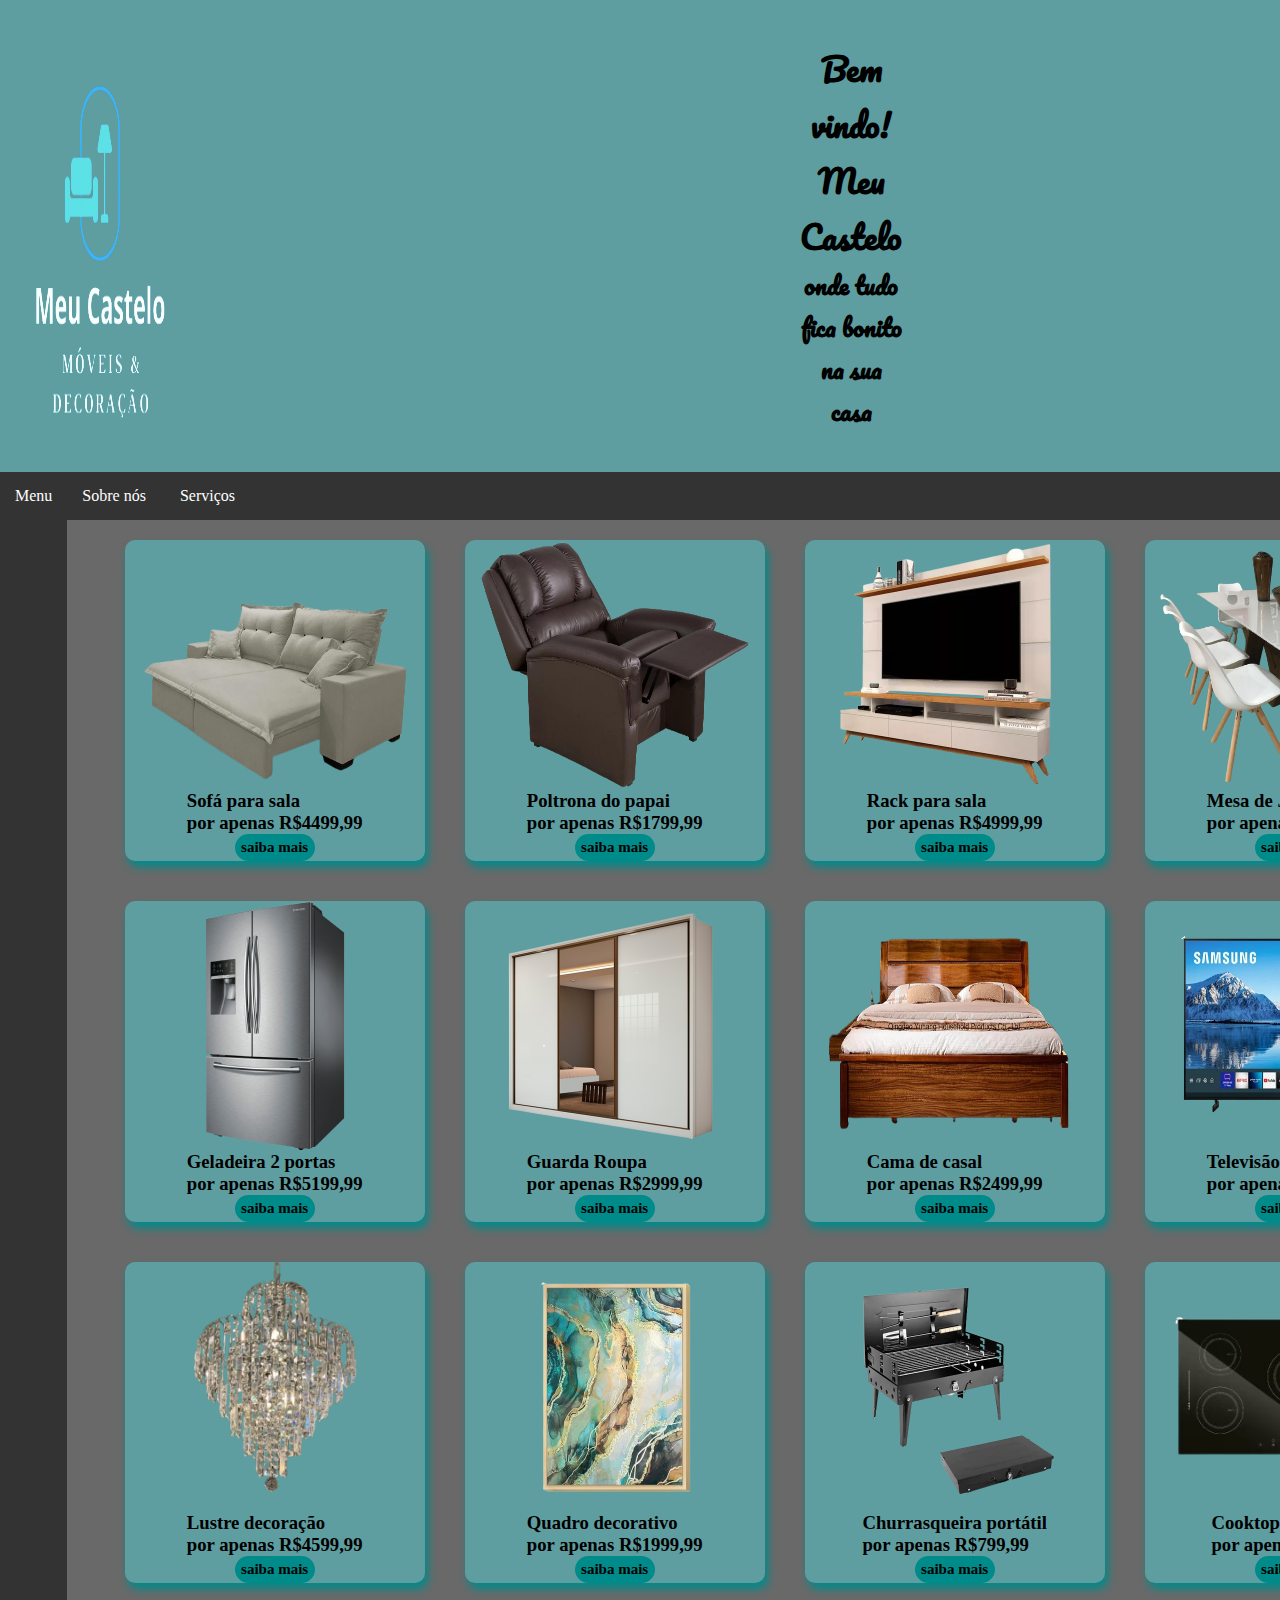
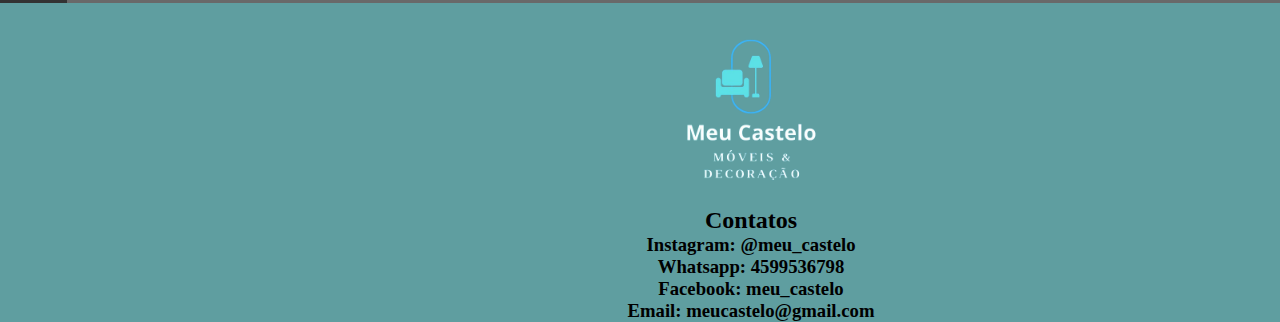
==== index.html @ 4a98001b "Add files via upload" ====
<!DOCTYPE html>
<html lang="en">
    <head>
        <meta charset="UTF-8">
        <meta name="viewport" content="width=device-width, initial-scale=1.0">
        <title>Meu Castelo</title>
        <link rel="preconnect" href="https://fonts.googleapis.com">
        <link rel="preconnect" href="https://fonts.gstatic.com" crossorigin>
        <link href="https://fonts.googleapis.com/css2?family=Pacifico&display=swap" rel="stylesheet">
        <link rel="stylesheet" href="style.css">
    </head>
    


    <!-- modificando o Header colocando imagens e o class da fonte-->
<body class="tudo">
    <header class="pacifico-regular">
            <img src="imagens/logotipo.png" alt="logotipo" class="logotipo">
            <div class="texto">
                <div>
                    <h1>Bem vindo! Meu Castelo</h1><h2>onde tudo fica bonito na sua casa</h2>
                </div>
            </div>    
    </header>
    <!--termino da modificação do Header-->



    <!-- modificando o botão MENU no ASIDE-->
    <aside class="menus">
        <nav class="menu-item">
            <ul>
                <li class="menuu">
                    <a href="">Menu</a>
                    <div class="menuu-item">
                        <a href="">Login</a>
                        <a href="">Entrar</a>
                        <a href="">Sobre</a>
                        <a href="">Produtos</a>
                    </div>    
                </li>
            </ul>        
        </nav>
    </aside>
    <!--termino da modificação do botão MENU-->



    <!-- modificando o botão SERVIÇOS no MAIN-->
    <main class="base">
        <nav>
            <ul>
                <li>
                    <a href="">Sobre nós</a>
                </li>
                <li class="dropdown">
                    <a href="">Serviços</a>
                    <div class="dropdown-menu">
                        <a href="">Serviço 1</a>
                        <a href="">Serviço 2</a>
                        <a href="">Serviço 3</a>

                    </div>
                </li>
            </ul>
        </nav> 
    <!--termino da modificação do botão SERVIÇOS-->
    
    
        

    <!-- adicionando as imagens e legendas do Card-->
        <section class="caixa_mae">
        <div class="produto-wrapper">
            <img src="imagens/sofa.png" class="sofa">
            <h3>Sofá para sala <br> por apenas R$4499,99</h3>
            <a href="www.google">saiba mais</a>
        </div>
        <div class="produto-wrapper">
            <img src="imagens/papai.png" class="sofa">
            <h3>Poltrona do papai<br> por apenas R$1799,99</h3>
            <a href="www.google">saiba mais</a>
        </div>
        <div class="produto-wrapper">
            <img src="imagens/rack.png" class="sofa">
            <h3>Rack para sala<br> por apenas R$4999,99</h3>
            <a href="www.google">saiba mais</a>
        </div>
        <div class="produto-wrapper">
            <img src="imagens/mesa.png" class="sofa">
            <h3>Mesa de Jantar <br> por apenas R$5299,99</h3>
            <a href="www.google">saiba mais</a>
        </div>
        <div class="produto-wrapper">
            <img src="imagens/geladeira.png" class="sofa">
            <h3>Geladeira 2 portas <br> por apenas R$5199,99</h3>
            <a href="www.google">saiba mais</a>
        </div>
        <div class="produto-wrapper">
            <img src="imagens/guardaroupa.png" class="sofa">
            <h3>Guarda Roupa  <br> por apenas R$2999,99</h3>
            <a href="www.google">saiba mais</a>
        </div>
        <div class="produto-wrapper">
            <img src="imagens/cama.png" class="sofa">
            <h3>Cama de casal <br> por apenas R$2499,99</h3>
            <a href="www.google">saiba mais</a>
        </div>
        <div class="produto-wrapper">
            <img src="imagens/televisao.png" class="sofa">
            <h3>Televisão 4K Smart <br> por apenas R$3199,99</h3>
            <a href="file:///C:/Users/riosa/OneDrive/%C3%81rea%20de%20Trabalho/primeira_loja-main/produto.html " target="_blank">saiba mais</a>
        </div>
        <div class="produto-wrapper">
            <img src="imagens/lustre.png" class="sofa">
            <h3>Lustre decoração <br> por apenas R$4599,99</h3>
            <a href="www.google">saiba mais</a>
        </div>
        <div class="produto-wrapper">
            <img src="imagens/quadro.png" class="sofa">
            <h3>Quadro decorativo <br> por apenas R$1999,99</h3>
            <a href="www.google">saiba mais</a>
        </div>
        <div class="produto-wrapper">
            <img src="imagens/churrasqueira.png" class="sofa">
            <h3>Churrasqueira portátil <br> por apenas R$799,99</h3>
            <a href="www.google">saiba mais</a>
        </div>
        <div class="produto-wrapper">
            <img src="imagens/cooktop.png" class="sofa">
            <h3>Cooktop indução <br> por apenas R$699,99</h3>
            <a href="www.google">saiba mais</a>
        </div>
    <!--termino das imgaens e legendas do card--> 
    
    
    
    <!-- modificando o FOOTER-->
        </section>
    </main>
    <footer class="contatos" >
        <img class="logotipoo" src="imagens/logotipo.png" alt="logotipo">
        <h2>Contatos</h2>
        <ul>
            <h3>Instagram: @meu_castelo</h3>
            <h3>Whatsapp: 4599536798</h3>
            <h3>Facebook: meu_castelo</h3>
            <h3>Email: meucastelo@gmail.com</h3>
        </ul>
    </footer>
    <!--termino da modificação do footer-->
</body>
</html>
---- style.css ----
*{
    margin: 0;
    padding: 0;
    box-sizing: border-box;
}
header {
    width: 100%;
    display: flex;
}
.logotipo{
    width: 200px;
}

    
    /*aqui estou começando o grid*/
body{
    display: grid;
    grid-template-areas:
    "cabeca cabeca cabeca"
    "lateral meio meio"
    "pe pe pe";
    grid-template-columns: auto auto auto;
    grid-template-rows: auto auto auto;
}
header{
    grid-area: cabeca;
    background-color: cadetblue;
    text-align: center;
}
aside{
    grid-area: lateral;
    background-color: #333;
}
main{
    grid-area: meio;
    background-color: dimgrey;
}
footer{
    grid-area: pe;
    background-color: cadetblue;
}
@media screen and (max-width: 820px){
    body{
        display: flex;
        flex-direction: column;
        grid-template-areas: 
        "cabeca"
        "lateral"
        "meio"
        "pe";
        grid-template-columns: auto;
        grid-template-rows: auto auto auto;
    }
}
@media screen and (max-width: 820px){
    header{
        display: flex;
        flex-direction: column;
        grid-template-areas: 
        "cabeca"
        "lateral"
        "meio"
        "pe";
        grid-template-columns: auto;
        grid-template-rows: auto auto auto;
    }
}
@media screen and (max-width: 820px){
    footer{
        display: flex;
        flex-direction: column;
        grid-template-areas: 
        "cabeca"
        "lateral"
        "meio"
        "pe";
        grid-template-columns: auto;
        grid-template-rows: auto auto auto;
    }
}
    /*termino do grid*/


    /*aqui estou iniciando o card*/
.caixa_mae{
    display: flex;
    flex-wrap: wrap;
    justify-content: center;
}
.produto-wrapper{
    border-radius: 10px;
    width: 300px;
    height: 450;
    display: flex;
    flex-direction: column;
    justify-content: center;
    align-items: center;
    margin: 20px;
    background-color: cadetblue;
    transition: 0.5s;
    box-shadow: 3px 6px 9px darkcyan;
}
.produto-wrapper :hover{
    background-color: beige;
    transition: 1s;
    border-radius: 15px;
    padding: 10px 10px;
}
.produto-weapper img{
    height: 280px;
    border-radius: 5px;
}
.produto-weapper a:hover{
    background-color: beige;
    color: rgb(12, 7, 0)
}
.caixa_mae a{
    background-color: darkcyan;
    border-radius: 80px;
    padding: 5px;
    width: 80px;
    text-align: center;
    text-decoration: none;
    color: black;
    font-weight: 600;
    font-size: 15px;
}
    /*termino do card*/




    /* modificações no header, footer e main*/
.sofa{
    height: 250px;
    max-width: 270px;
}
.logotipoo{
    width: 200px;
}
.contatos{
    text-align: center;
    align-items: center;
}
.texto{
    text-align: center;
    align-items: center;
    padding: 40px 600px;
    display: flex;
    color: black;
}
    /*termino das modificações no header, footer e main*/




    /* fonte de letra no header*/
.pacifico-regular {
    font-family: "Pacifico", cursive;
    font-weight: 400;
    font-style: normal;
}
    /*termino da fonte*/



    /*começo da modificação do MENU no aside*/
.menu li{
    display: inline-block;
}
menu li a{
    display: inline-block;
    color: white;
    padding: 15px;
}
.menu-item a:hover{
    background-color: darkcyan;
    transition: 1.5s;
}

.menuu-item{
    position: absolute;
    display: none;
    background-color: #333;
}
.menuu-item a{
    display: block;
}
.menuu:hover .menuu-item{
    display: block;
}
    /* termino da modificação do MENU no aside*/


    
    /* modificando a opção SERIÇOS*/
nav{
    background-color: #333;
}
nav li{
    display: inline-block;
}
nav li a{
    display: inline-block;
    color: white;
    text-decoration: none;
    padding: 15px;
}
nav li a:hover{
    background-color: darkcyan;
    transition: 1.5s;
}
.dropdown-menu{
    position: absolute;
    display: none;
    background-color: #333;
}
.dropdown-menu a{
    display: block;
}
.dropdown:hover .dropdown-menu{
    display: block;
}
    /*termino da modificação SERIÇOS*/
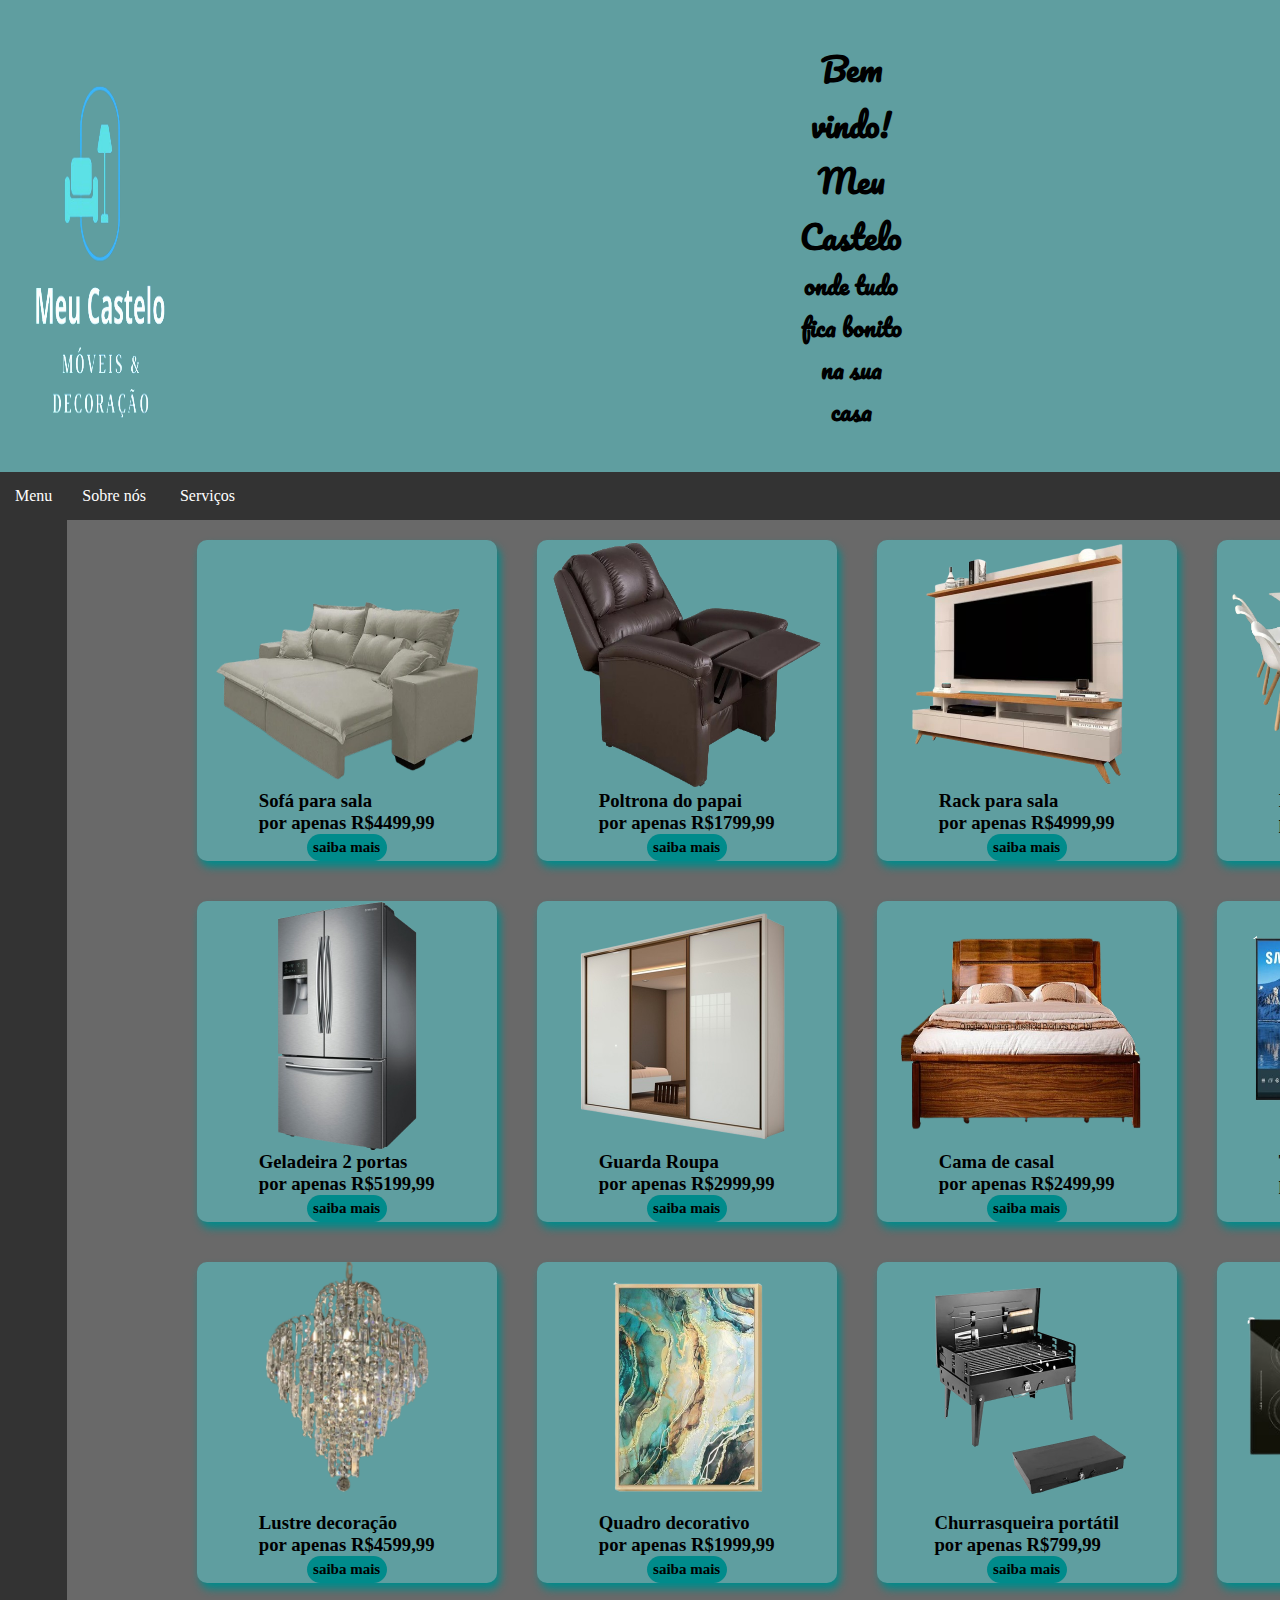
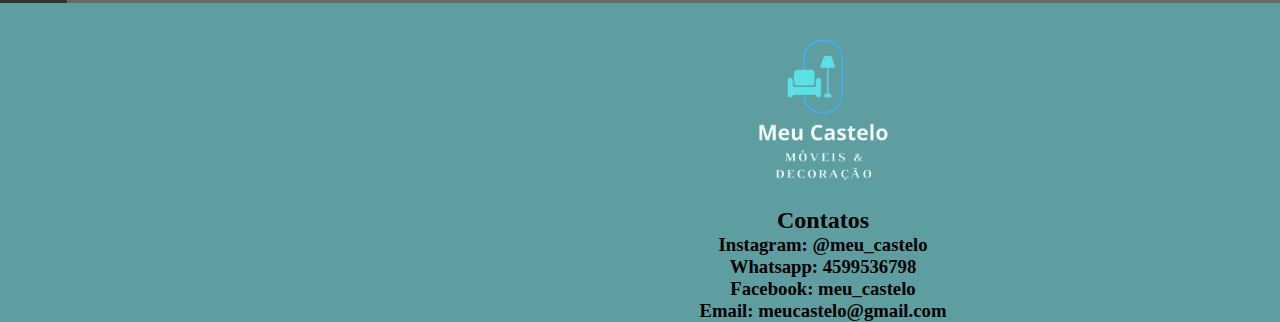
==== commit a919f580: "Add files via upload" ====
--- a/index.html
+++ b/index.html
@@ -20,7 +20,13 @@
                 <div>
                     <h1>Bem vindo! Meu Castelo</h1><h2>onde tudo fica bonito na sua casa</h2>
                 </div>
-            </div>    
+            </div>
+            <div class="cadastro">
+                <a href="">Cadastrar-se</a>
+            </div>
+            <div class="entrar">
+                <a href="">,entrar</a>
+            </div>       
     </header>
     <!--termino da modificação do Header-->
 
--- a/style.css
+++ b/style.css
@@ -101,7 +101,7 @@
     box-shadow: 3px 6px 9px darkcyan;
 }
 .produto-wrapper :hover{
-    background-color: beige;
+    background-color: darkcyan;
     transition: 1s;
     border-radius: 15px;
     padding: 10px 10px;
@@ -111,7 +111,7 @@
     border-radius: 5px;
 }
 .produto-weapper a:hover{
-    background-color: beige;
+    background-color: cadetblue;
     color: rgb(12, 7, 0)
 }
 .caixa_mae a{
@@ -224,3 +224,19 @@
     /*termino da modificação SERIÇOS*/
 
 
+.cadastro a{
+    text-decoration: none;
+    font-size: 17px;
+    color: white;
+    padding-right: 3px;
+}
+.entrar a{
+    text-decoration: none;
+    font-size: 17px;
+    color: white;
+    padding-right: 8px;
+
+}
+
+
+
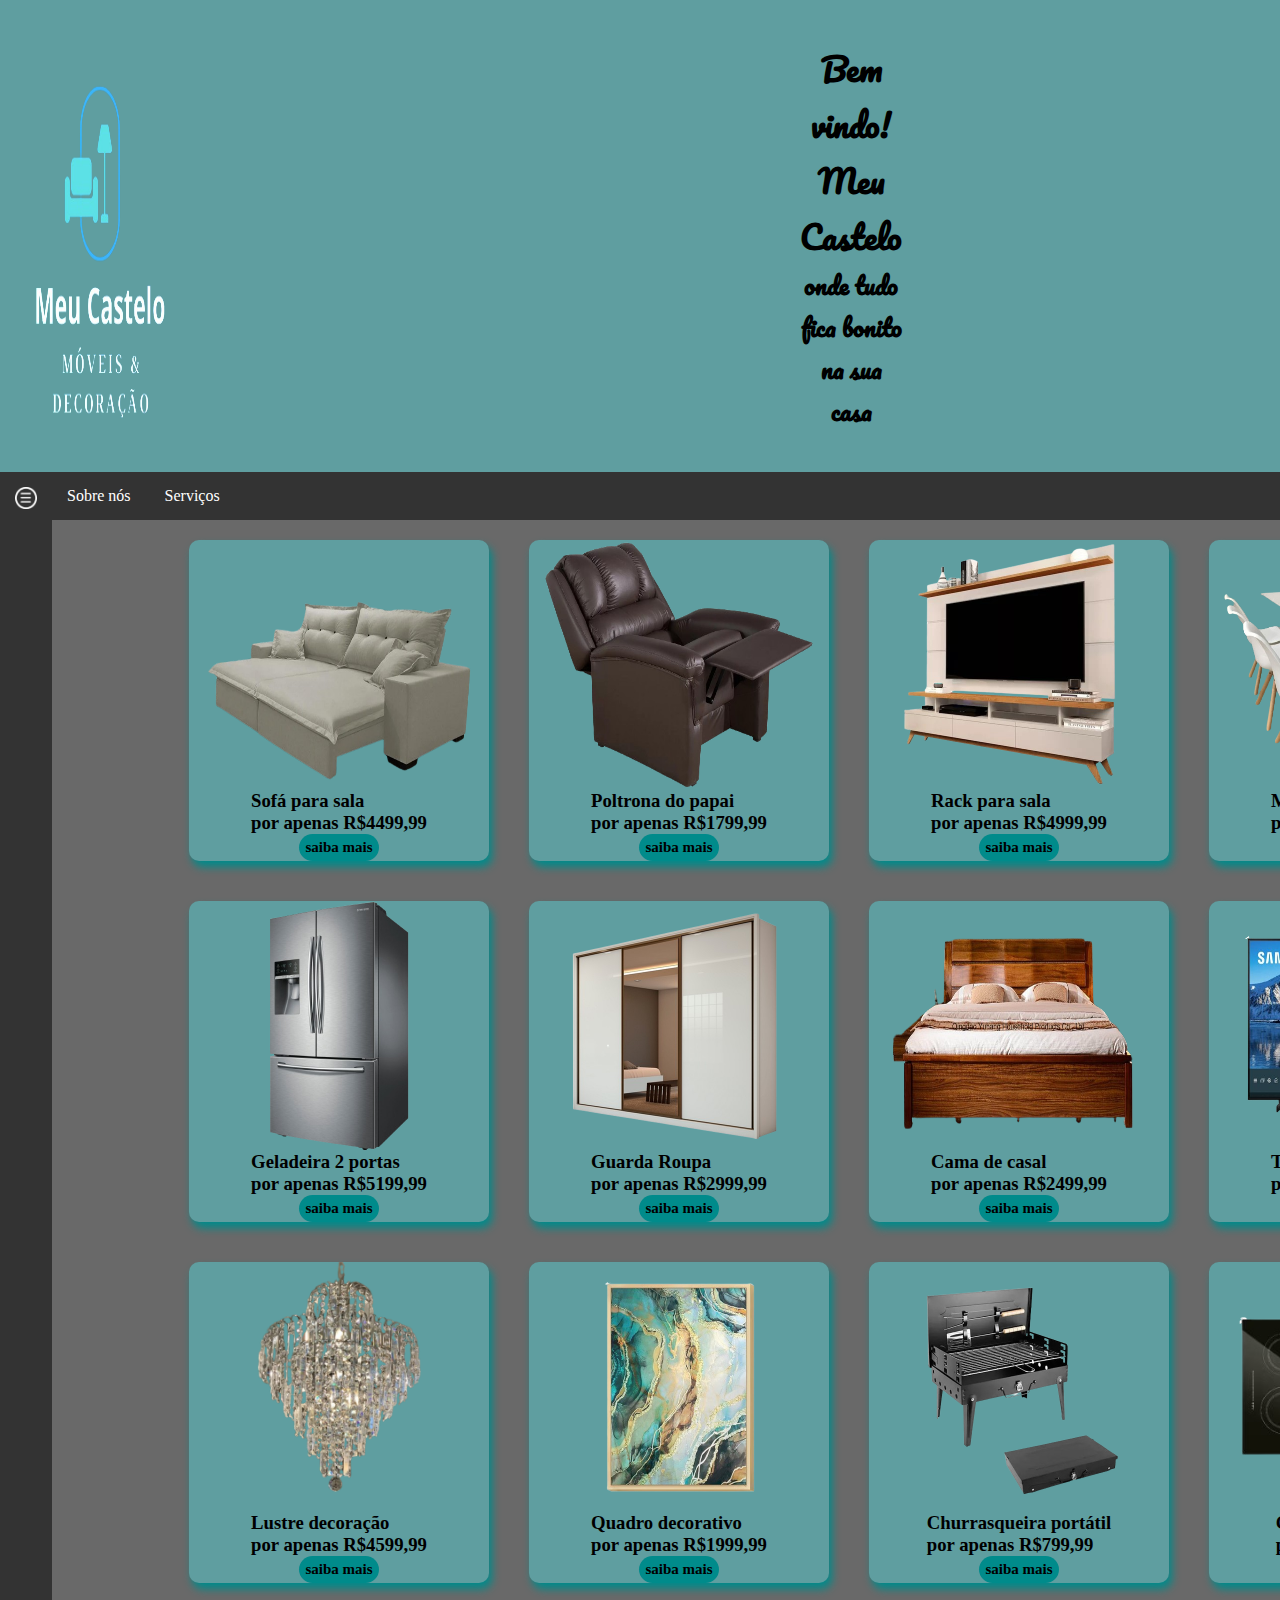
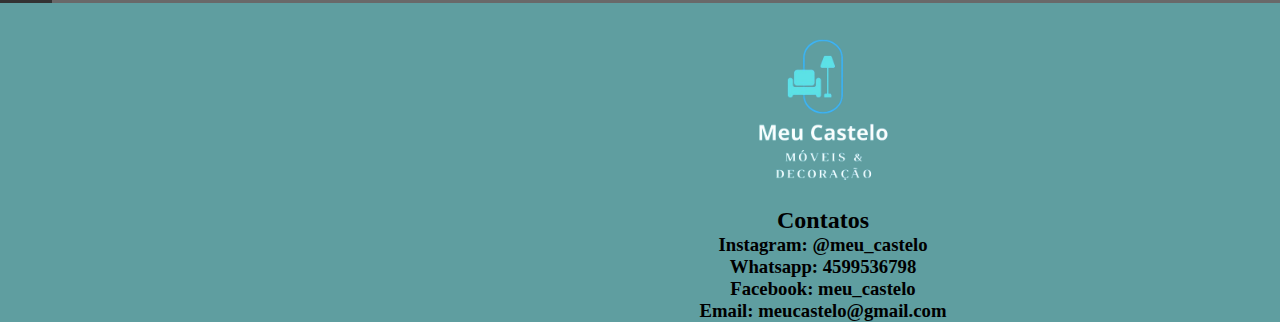
==== commit de3bfe72: "Add files via upload" ====
--- a/index.html
+++ b/index.html
@@ -22,10 +22,10 @@
                 </div>
             </div>
             <div class="cadastro">
-                <a href="">Cadastrar-se</a>
+                <a href="file:///tmp/guest-enaqbk/Downloads/primeira_loja-main/cadastro.html">Cadastrar-se</a>
             </div>
             <div class="entrar">
-                <a href="">,entrar</a>
+                <a href="file:///tmp/guest-enaqbk/Downloads/primeira_loja-main/cadastro.html">,entrar</a>
             </div>       
     </header>
     <!--termino da modificação do Header-->
@@ -37,7 +37,7 @@
         <nav class="menu-item">
             <ul>
                 <li class="menuu">
-                    <a href="">Menu</a>
+                    <a href=""><img src="imagens/menu.png"></a>
                     <div class="menuu-item">
                         <a href="">Login</a>
                         <a href="">Entrar</a>
--- a/style.css
+++ b/style.css
@@ -165,6 +165,10 @@
 
 
     /*começo da modificação do MENU no aside*/
+
+.menu-item img{
+    width: 22px;
+}
 .menu li{
     display: inline-block;
 }
@@ -192,8 +196,7 @@
     /* termino da modificação do MENU no aside*/
 
 
-    
-    /* modificando a opção SERIÇOS*/
+    /* modificando a opção SERVIÇOS*/
 nav{
     background-color: #333;
 }
@@ -223,6 +226,13 @@
 }
     /*termino da modificação SERIÇOS*/
 
+.cadastro{
+    padding: 10px 0;
+}
+
+.entrar{
+    padding: 10px 0;
+}
 
 .cadastro a{
     text-decoration: none;
@@ -235,8 +245,7 @@
     font-size: 17px;
     color: white;
     padding-right: 8px;
-
-}
-
-
-
+}
+
+
+
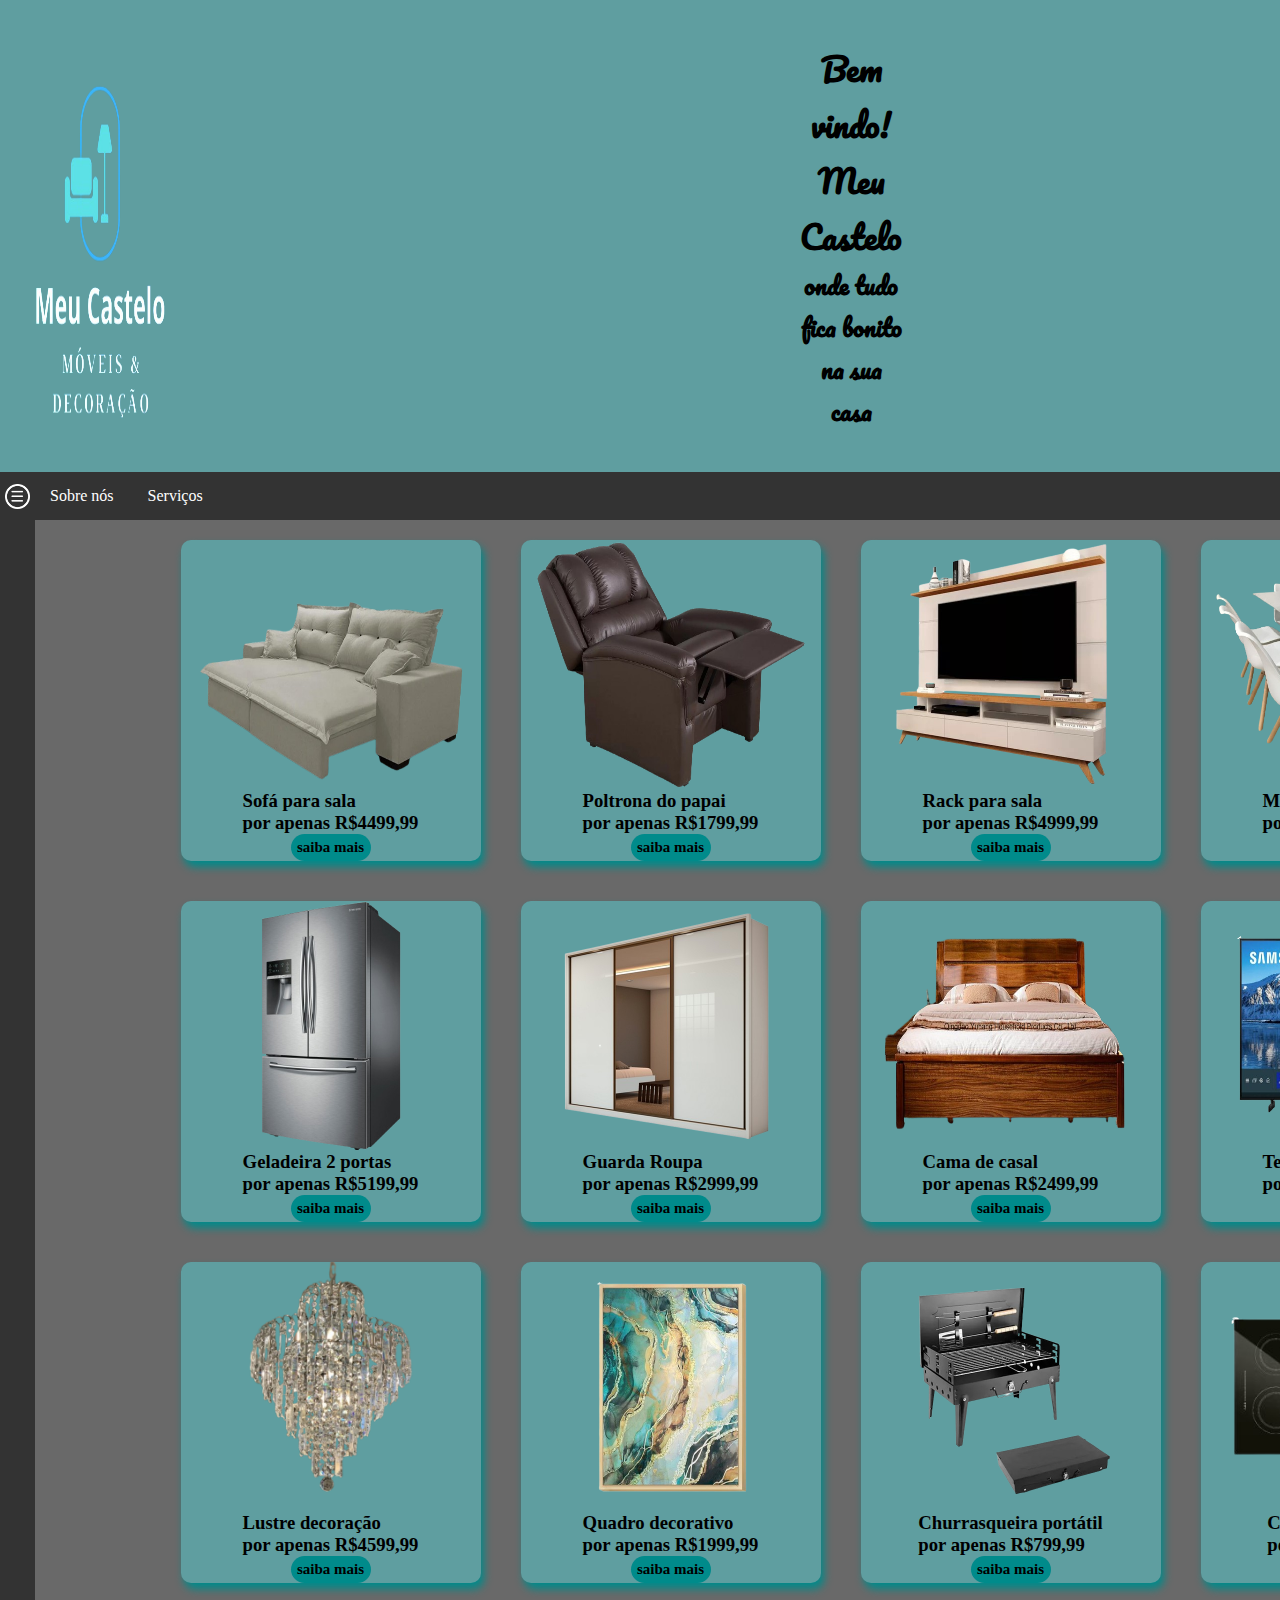
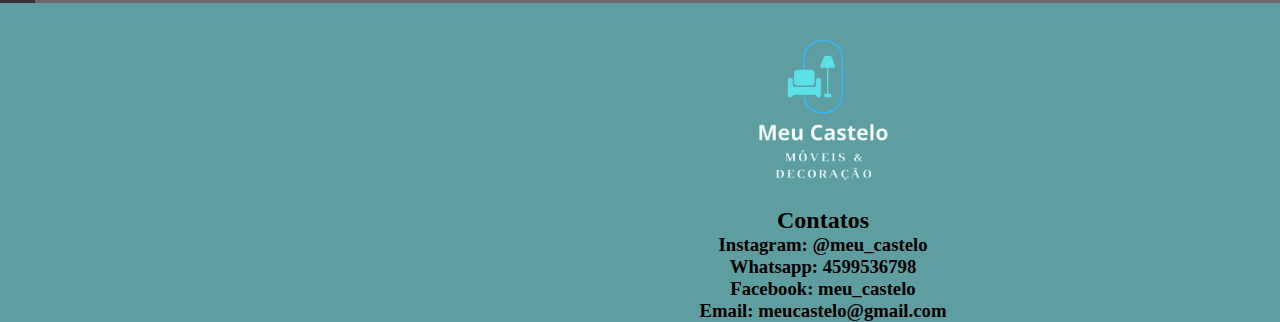
==== commit 0630ed37: "Add files via upload" ====
--- a/index.html
+++ b/index.html
@@ -35,17 +35,7 @@
     <!-- modificando o botão MENU no ASIDE-->
     <aside class="menus">
         <nav class="menu-item">
-            <ul>
-                <li class="menuu">
-                    <a href=""><img src="imagens/menu.png"></a>
-                    <div class="menuu-item">
-                        <a href="">Login</a>
-                        <a href="">Entrar</a>
-                        <a href="">Sobre</a>
-                        <a href="">Produtos</a>
-                    </div>    
-                </li>
-            </ul>        
+            <a href=""><img src="imagens/menu.png"></a>     
         </nav>
     </aside>
     <!--termino da modificação do botão MENU-->
--- a/style.css
+++ b/style.css
@@ -162,38 +162,11 @@
 }
     /*termino da fonte*/
 
-
-
-    /*começo da modificação do MENU no aside*/
-
 .menu-item img{
-    width: 22px;
-}
-.menu li{
-    display: inline-block;
-}
-menu li a{
-    display: inline-block;
-    color: white;
-    padding: 15px;
-}
-.menu-item a:hover{
-    background-color: darkcyan;
-    transition: 1.5s;
-}
-
-.menuu-item{
-    position: absolute;
-    display: none;
-    background-color: #333;
-}
-.menuu-item a{
-    display: block;
-}
-.menuu:hover .menuu-item{
-    display: block;
-}
-    /* termino da modificação do MENU no aside*/
+    width: 35px;
+    padding: 12px 5px;
+}
+
 
 
     /* modificando a opção SERVIÇOS*/
@@ -226,6 +199,8 @@
 }
     /*termino da modificação SERIÇOS*/
 
+
+
 .cadastro{
     padding: 10px 0;
 }
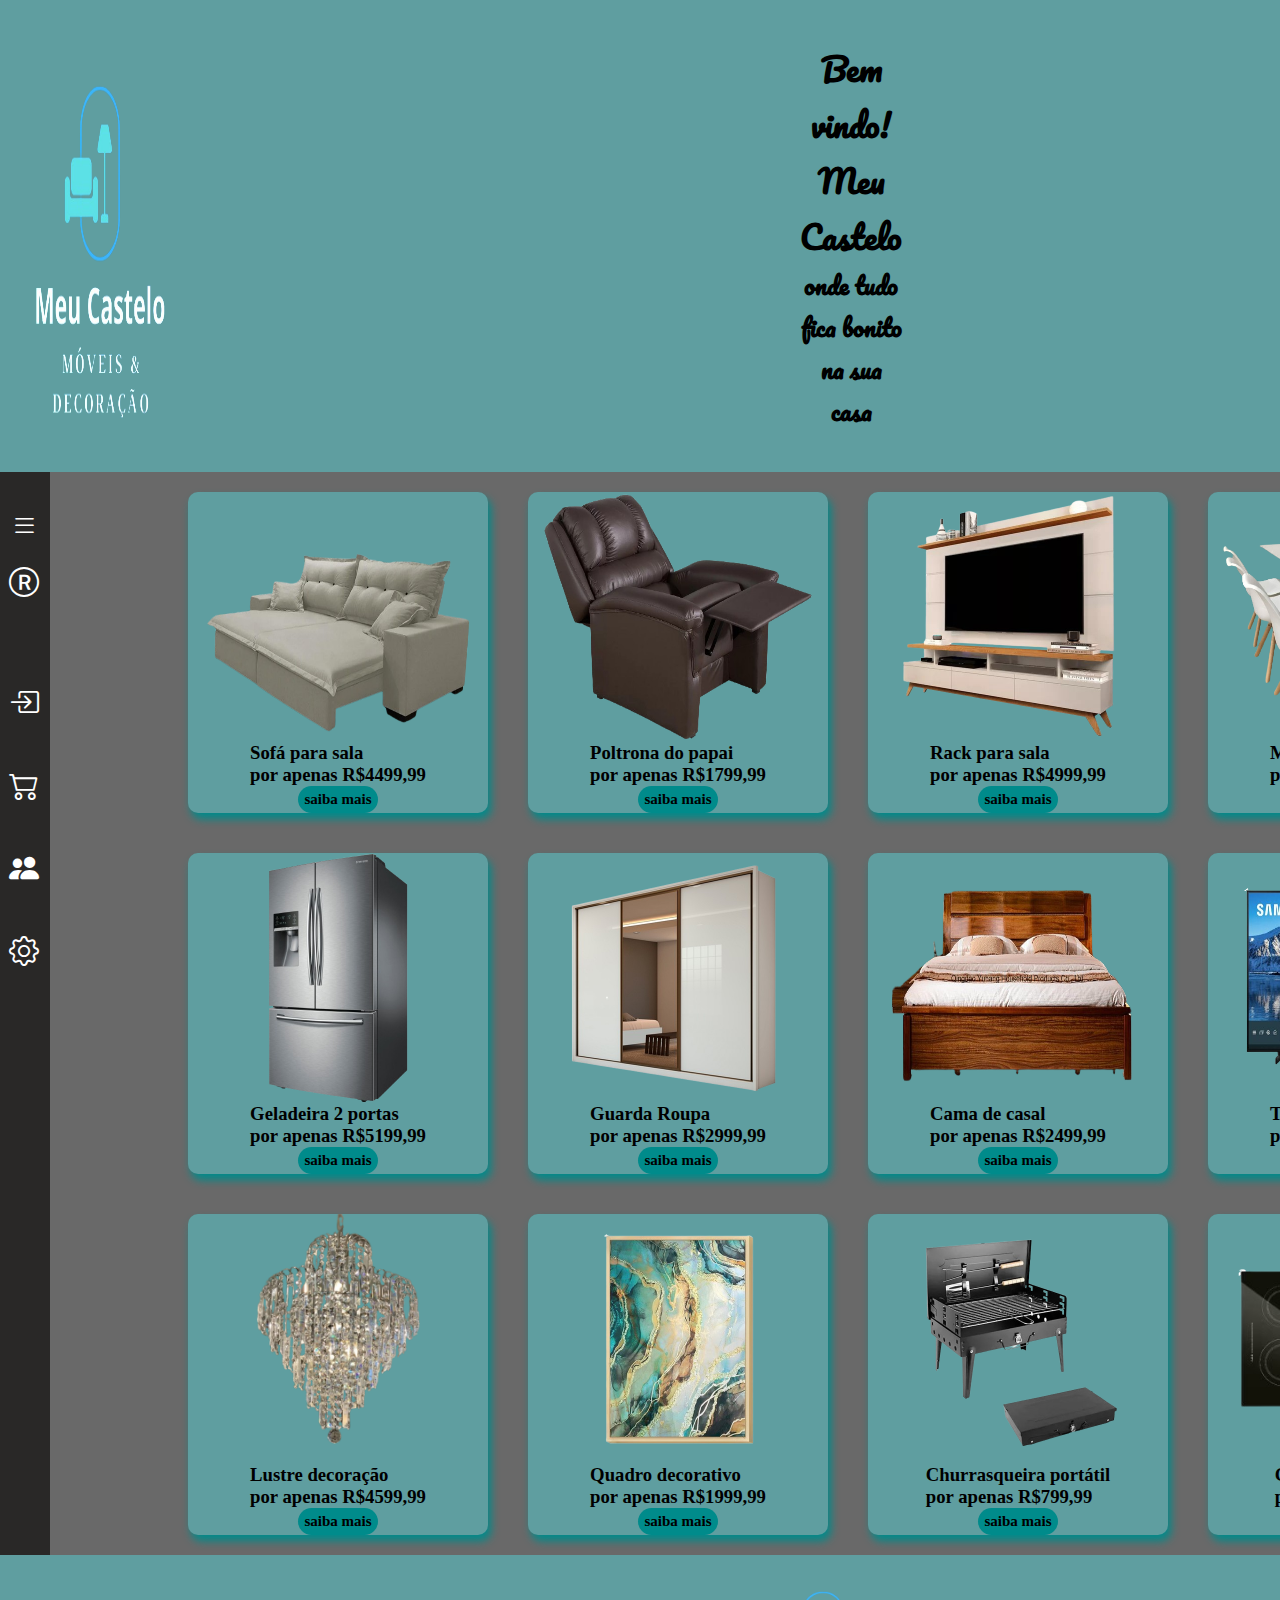
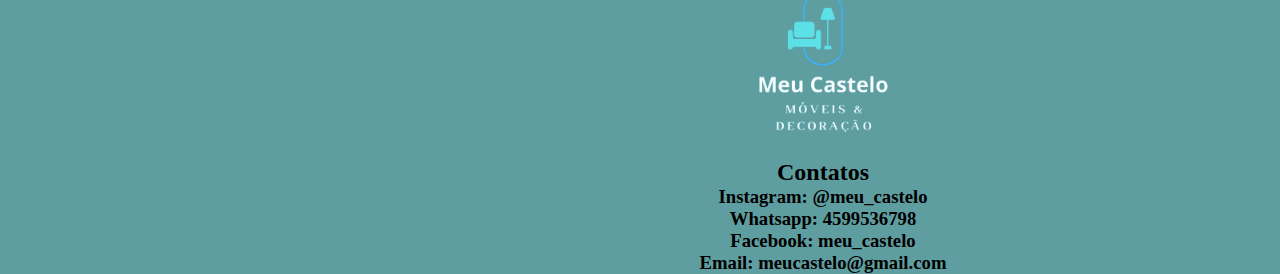
==== commit a57579c2: "Add files via upload" ====
--- a/index.html
+++ b/index.html
@@ -8,6 +8,7 @@
         <link rel="preconnect" href="https://fonts.gstatic.com" crossorigin>
         <link href="https://fonts.googleapis.com/css2?family=Pacifico&display=swap" rel="stylesheet">
         <link rel="stylesheet" href="style.css">
+        <link rel="stylesheet" href="https://cdn.jsdelivr.net/npm/bootstrap-icons@1.10.3/font/bootstrap-icons.css">
     </head>
     
 
@@ -32,39 +33,51 @@
 
 
 
-    <!-- modificando o botão MENU no ASIDE-->
-    <aside class="menus">
-        <nav class="menu-item">
-            <a href=""><img src="imagens/menu.png"></a>     
+    <!-- começo do MENU RETRÁTIL no ASIDE-->
+    <aside>
+        <nav class="menu-lateral">
+            <div class="expandir">
+                <i class="bi bi-list"></i>
+            </div>
+            <ul class="ull">
+                <li class="item-menu">
+                    <a href="#">
+                        <span class="icon"><i class="bi bi-r-circle" class="icon-cadastro"></i></span>
+                        <span class="text-link">Cadastrar-se</span>
+                    </a>
+                </li>
+                <li class="item-menu">
+                    <a href="#">
+                        <span class="icon"><i class="bi bi-box-arrow-in-right"></i></span>
+                        <span class="text-link">Login</span>
+                    </a>
+                </li>
+                <li class="item-menu">
+                    <a href="#">
+                        <span class="icon"><i class="bi bi-cart2"></i></i></span>
+                        <span class="text-link">Carrinho</span>
+                    </a>
+                </li>
+                <li class="item-menu">
+                    <a href="#">
+                        <span class="icon"><i class="bi bi-people-fill"></i></span>
+                        <span class="text-link">Perfil</span>
+                    </a>
+                </li>
+                <li class="item-menu">
+                    <a href="#">
+                        <span class="icon"><i class="bi bi-gear"></i></i></span>
+                        <span class="text-link">Configurações</span>
+                    </a>
+                </li>
+            </ul>
         </nav>
     </aside>
-    <!--termino da modificação do botão MENU-->
+    <!--término do MENU RETRÁTIL no ASIDE-->
 
 
 
-    <!-- modificando o botão SERVIÇOS no MAIN-->
-    <main class="base">
-        <nav>
-            <ul>
-                <li>
-                    <a href="">Sobre nós</a>
-                </li>
-                <li class="dropdown">
-                    <a href="">Serviços</a>
-                    <div class="dropdown-menu">
-                        <a href="">Serviço 1</a>
-                        <a href="">Serviço 2</a>
-                        <a href="">Serviço 3</a>
-
-                    </div>
-                </li>
-            </ul>
-        </nav> 
-    <!--termino da modificação do botão SERVIÇOS-->
-    
-    
-        
-
+    <main class="base"> 
     <!-- adicionando as imagens e legendas do Card-->
         <section class="caixa_mae">
         <div class="produto-wrapper">
--- a/style.css
+++ b/style.css
@@ -29,7 +29,7 @@
 }
 aside{
     grid-area: lateral;
-    background-color: #333;
+    background-color: white;
 }
 main{
     grid-area: meio;
@@ -157,7 +157,6 @@
     /* fonte de letra no header*/
 .pacifico-regular {
     font-family: "Pacifico", cursive;
-    font-weight: 400;
     font-style: normal;
 }
     /*termino da fonte*/
@@ -169,38 +168,6 @@
 
 
 
-    /* modificando a opção SERVIÇOS*/
-nav{
-    background-color: #333;
-}
-nav li{
-    display: inline-block;
-}
-nav li a{
-    display: inline-block;
-    color: white;
-    text-decoration: none;
-    padding: 15px;
-}
-nav li a:hover{
-    background-color: darkcyan;
-    transition: 1.5s;
-}
-.dropdown-menu{
-    position: absolute;
-    display: none;
-    background-color: #333;
-}
-.dropdown-menu a{
-    display: block;
-}
-.dropdown:hover .dropdown-menu{
-    display: block;
-}
-    /*termino da modificação SERIÇOS*/
-
-
-
 .cadastro{
     padding: 10px 0;
 }
@@ -212,15 +179,70 @@
 .cadastro a{
     text-decoration: none;
     font-size: 17px;
+    color: black;
+    padding-right: 3px;
+}
+.entrar a{
+    text-decoration: none;
+    font-size: 17px;
+    color: black;
+    padding-right: 8px;
+}
+
+
+    /*Começo Menu Lateral*/ 
+
+nav.menu-lateral{
+    width: 50px;
+    height: 100%;
+    background-color: rgb(41, 40, 39);
+    padding: 40px 0 40px 1%;
+    transition: .2s;
+}
+nav.menu-lateral:hover{
+    width: 300px;
+}
+
+.expandir{
+    width: 100%;
+    padding-left: 10px;
+}
+.expandir i{
     color: white;
-    padding-right: 3px;
-}
-.entrar a{
-    text-decoration: none;
-    font-size: 17px;
+    font-size: 27px;
+    cursor: pointer;
+}
+.ull{
+    height: 100%;
+    list-style-type: none;
+
+}
+ul li.item-menu:hover{
+    transition: 1.5s;
+}
+
+ul li.item-menu:hover{
+    background: darkcyan;
+
+}
+
+ul li.item-menu a{
     color: white;
-    padding-right: 8px;
-}
-
-
-
+    text-decoration: none;
+    font-size: 20px;
+    padding: 20px 4%;
+    display: flex;
+    line-height: 40px;
+}
+
+ul li.item-menu a .text-link{
+    margin-left: 30px;
+
+}
+
+ul li.item-menu a .icon i{
+    font-size: 30px;
+    margin-left: 7px;
+}
+
+
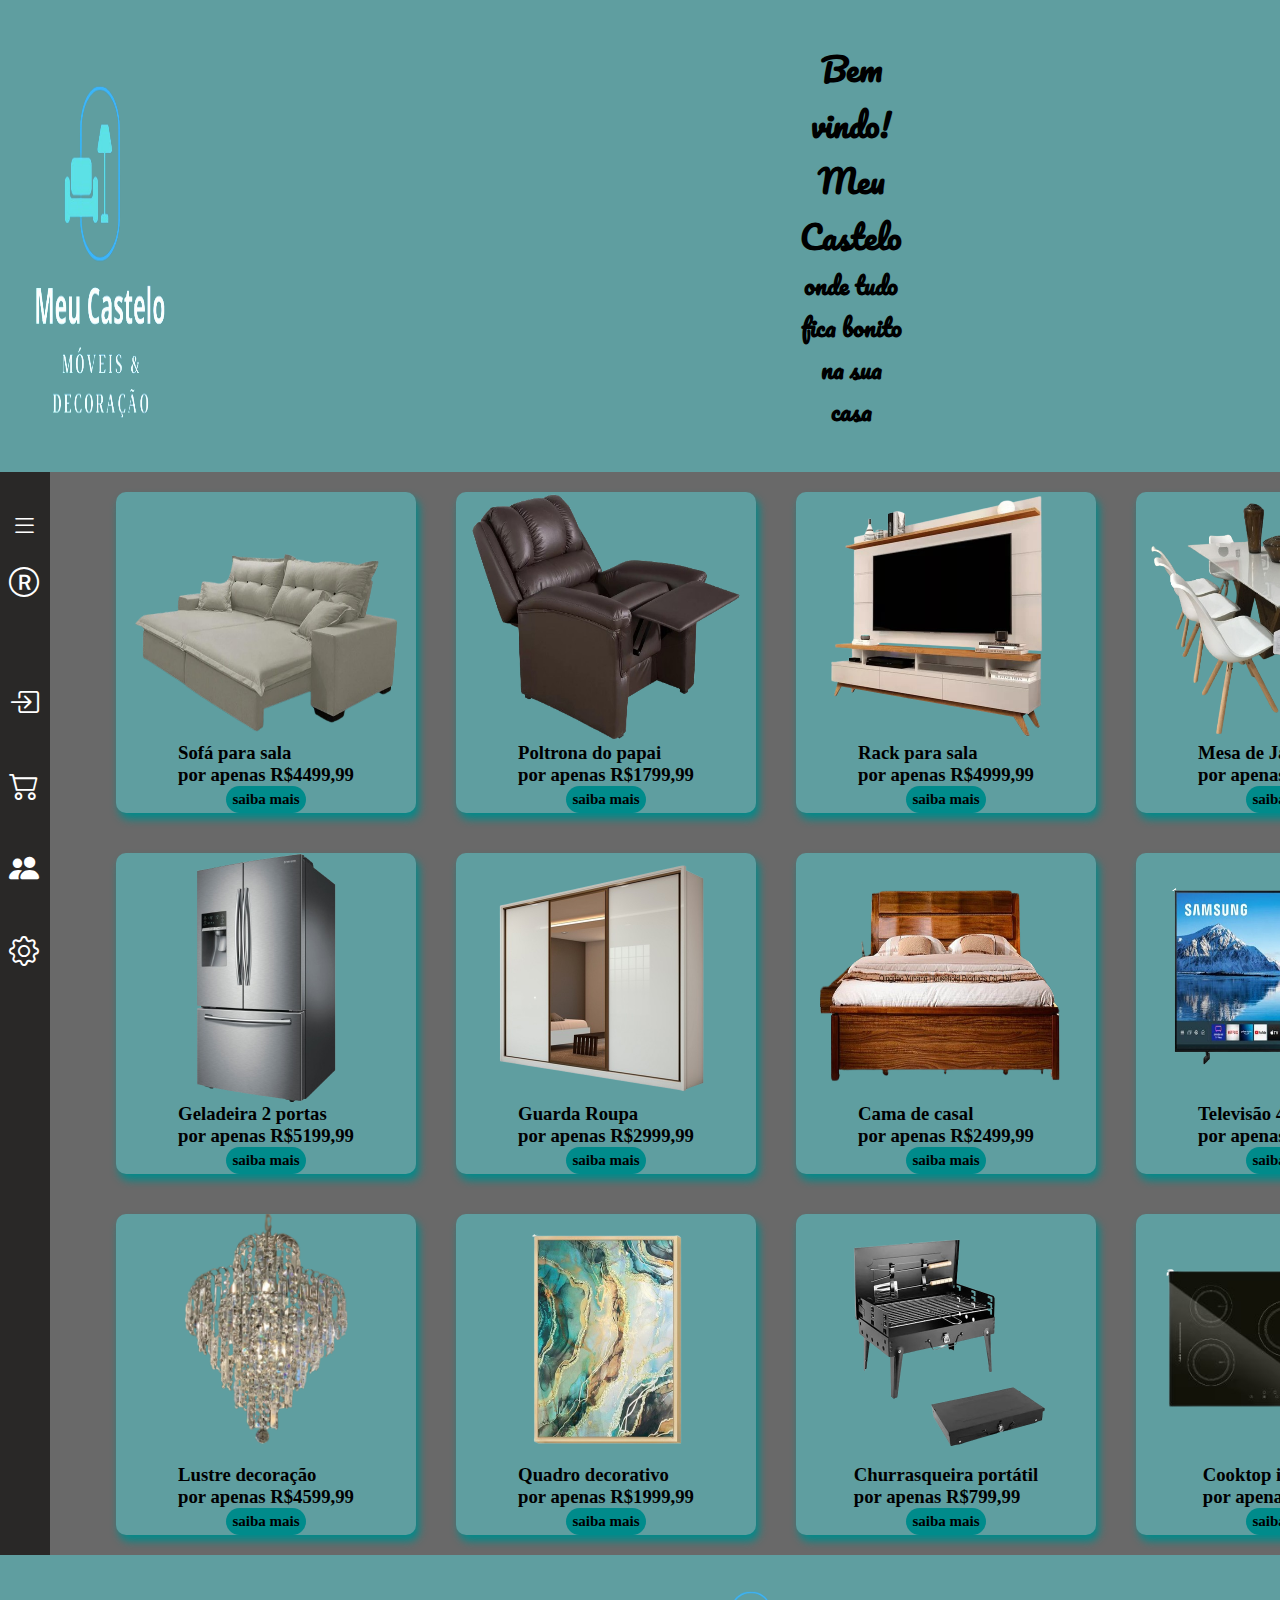
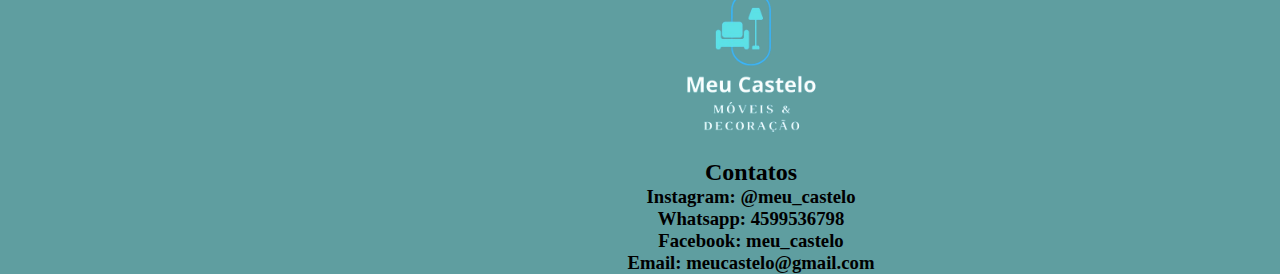
==== commit 021c3085: "Add files via upload" ====
--- a/index.html
+++ b/index.html
@@ -22,12 +22,6 @@
                     <h1>Bem vindo! Meu Castelo</h1><h2>onde tudo fica bonito na sua casa</h2>
                 </div>
             </div>
-            <div class="cadastro">
-                <a href="file:///tmp/guest-enaqbk/Downloads/primeira_loja-main/cadastro.html">Cadastrar-se</a>
-            </div>
-            <div class="entrar">
-                <a href="file:///tmp/guest-enaqbk/Downloads/primeira_loja-main/cadastro.html">,entrar</a>
-            </div>       
     </header>
     <!--termino da modificação do Header-->
 
@@ -118,7 +112,7 @@
         <div class="produto-wrapper">
             <img src="imagens/televisao.png" class="sofa">
             <h3>Televisão 4K Smart <br> por apenas R$3199,99</h3>
-            <a href="file:///C:/Users/riosa/OneDrive/%C3%81rea%20de%20Trabalho/primeira_loja-main/produto.html " target="_blank">saiba mais</a>
+            <a href="primeira_loja-main/primeira_loja-main/produto.html" target="_blank">saiba mais</a>
         </div>
         <div class="produto-wrapper">
             <img src="imagens/lustre.png" class="sofa">
--- a/style.css
+++ b/style.css
@@ -167,30 +167,7 @@
 }
 
 
-
-.cadastro{
-    padding: 10px 0;
-}
-
-.entrar{
-    padding: 10px 0;
-}
-
-.cadastro a{
-    text-decoration: none;
-    font-size: 17px;
-    color: black;
-    padding-right: 3px;
-}
-.entrar a{
-    text-decoration: none;
-    font-size: 17px;
-    color: black;
-    padding-right: 8px;
-}
-
-
-    /*Começo Menu Lateral*/ 
+    /*Começo Menu Retrátil*/ 
 
 nav.menu-lateral{
     width: 50px;
@@ -210,11 +187,9 @@
 .expandir i{
     color: white;
     font-size: 27px;
-    cursor: pointer;
 }
 .ull{
     height: 100%;
-    list-style-type: none;
 
 }
 ul li.item-menu:hover{
@@ -244,5 +219,6 @@
     font-size: 30px;
     margin-left: 7px;
 }
-
-
+    /*Término Menu Retrátil*/ 
+
+
